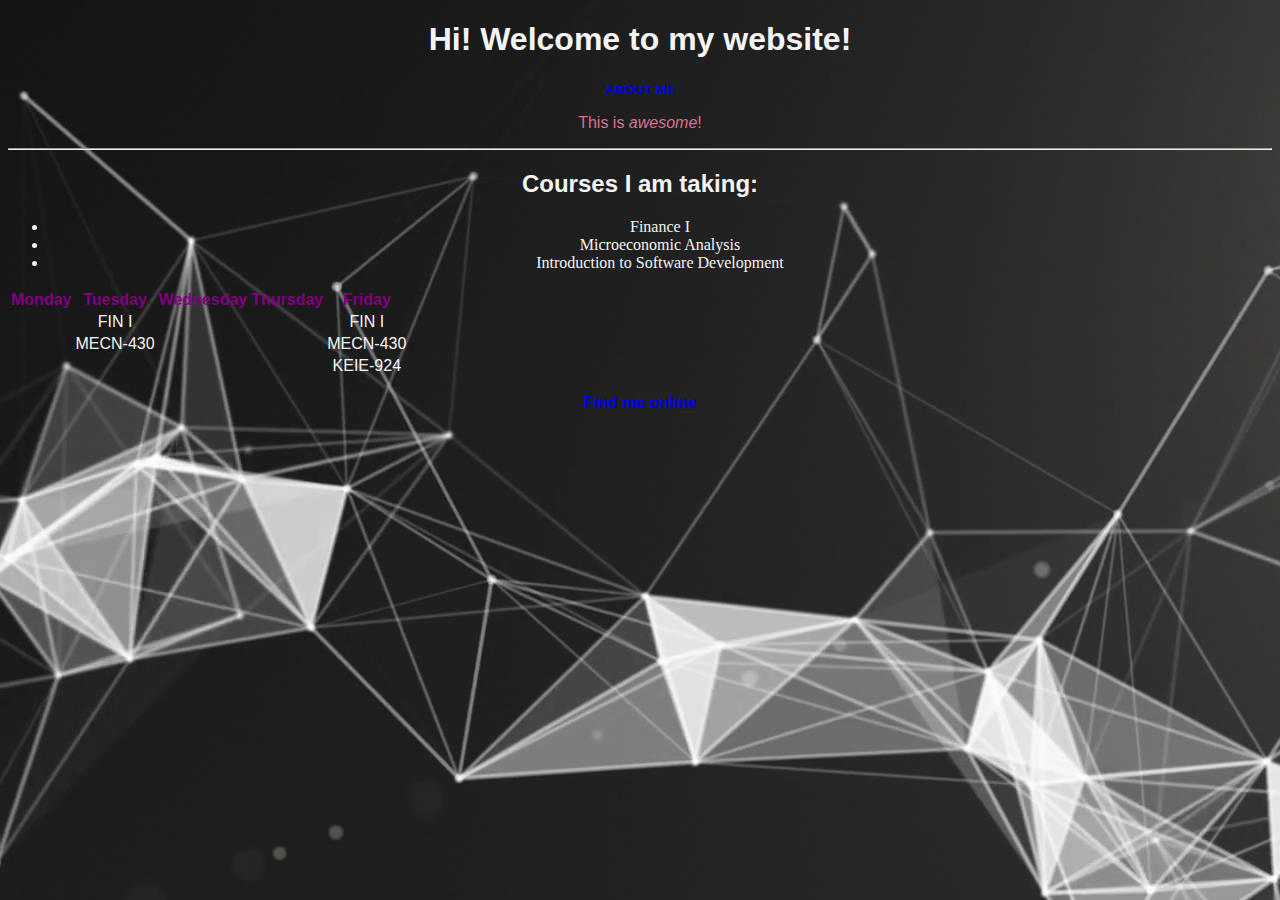
==== index.html @ 23697cc0 "Maria's website" ====
<!DOCTYPE html>
<html>
<head>
    <title>Maria's Website</title>
</head>
<body background=background2.png style="text-align:center;color:whitesmoke;font-family: 'Trebuchet MS', 'Lucida Sans Unicode', 'Lucida Grande', 'Lucida Sans', Arial, sans-serif" >

    <h1>Hi! Welcome to my website!</h1>
    <p><strong><small><a href="about.html">ABOUT ME</a></small></strong></p>

    <p style="color:palevioletred">This is <em>awesome</em>!</p>
    <p><hr></p>

    <h2>Courses I am taking:</h2>
    <ul style="font-family:'Trebuchet MS'">
        <li>Finance I</li>
        <li>Microeconomic Analysis</li>
        <li>Introduction to Software Development</li>
    </ul>

    <table style="text-align: center">
        <tr>
            <th style="color:purple">Monday</th>
            <th style="color:purple">Tuesday</th>
            <th style="color:purple">Wednesday</th>
            <th style="color:purple">Thursday</th>
            <th style="color:purple">Friday</th>
        </tr>
        <tr>
            <td> </td>
            <td>FIN I</td>
            <td> </td>
            <td> </td>
            <td>FIN I</td>
        </tr>
        <tr>
            <td> </td>
            <td>MECN-430</td>
            <td> </td>
            <td> </td>
            <td>MECN-430</td>
        </tr>
        <tr>
            <td> </td>
            <td> </td>
            <td> </td>
            <td> </td>
            <td>KEIE-924</td>
        </tr>
    </table>

    <p>
        <a href="http://www.google.com"><strong>Find me online</strong></a>
    </p>
</body>
</html>
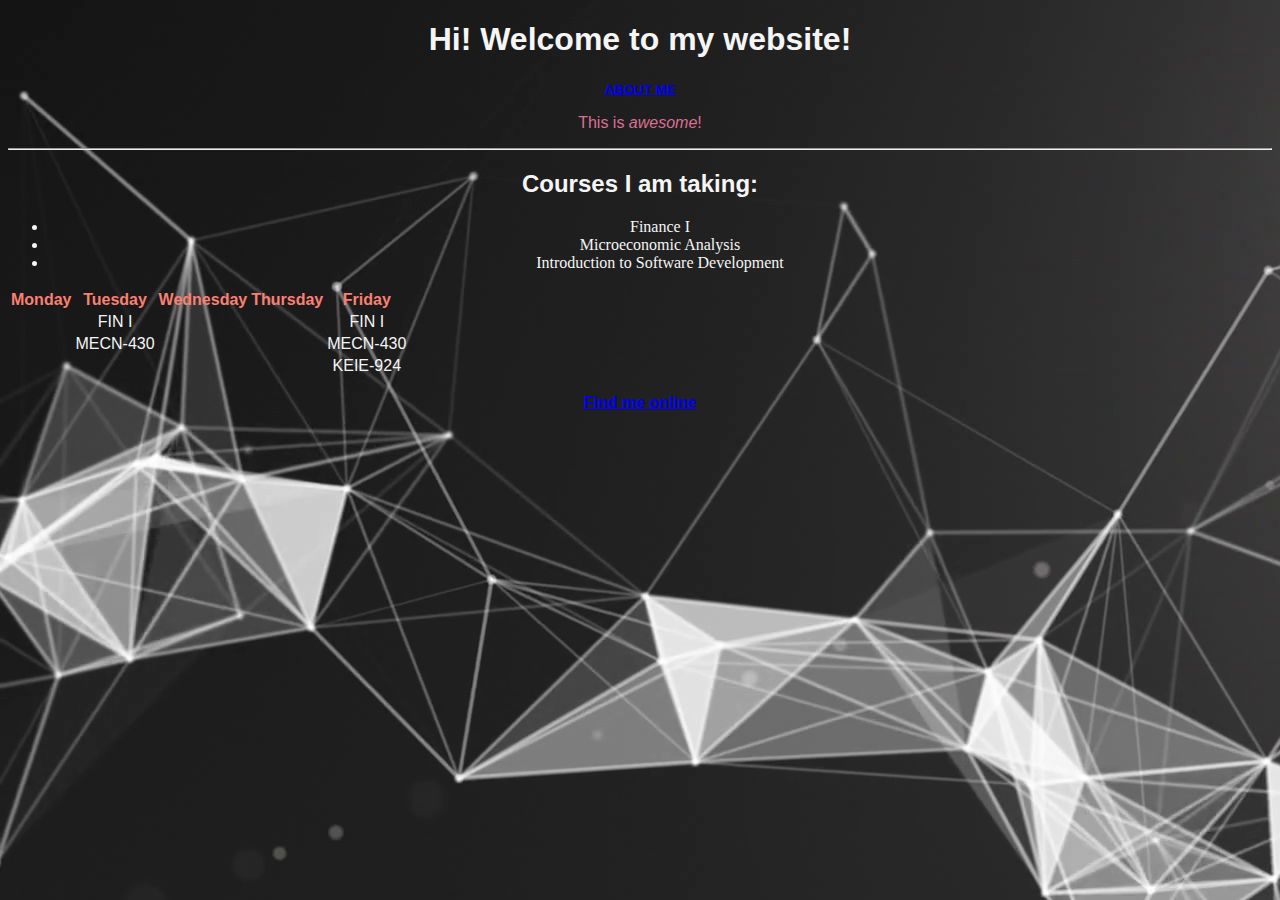
==== commit d92afdc8: "Update index.html" ====
--- a/index.html
+++ b/index.html
@@ -20,11 +20,11 @@
 
     <table style="text-align: center">
         <tr>
-            <th style="color:purple">Monday</th>
-            <th style="color:purple">Tuesday</th>
-            <th style="color:purple">Wednesday</th>
-            <th style="color:purple">Thursday</th>
-            <th style="color:purple">Friday</th>
+            <th style="color:salmon">Monday</th>
+            <th style="color:salmon">Tuesday</th>
+            <th style="color:salmon">Wednesday</th>
+            <th style="color:salmon">Thursday</th>
+            <th style="color:salmon">Friday</th>
         </tr>
         <tr>
             <td> </td>
@@ -50,7 +50,7 @@
     </table>
 
     <p>
-        <a href="http://www.google.com"><strong>Find me online</strong></a>
+        <a href="http://www.amazon.com"><strong>Find me online</strong></a>
     </p>
 </body>
 </html>
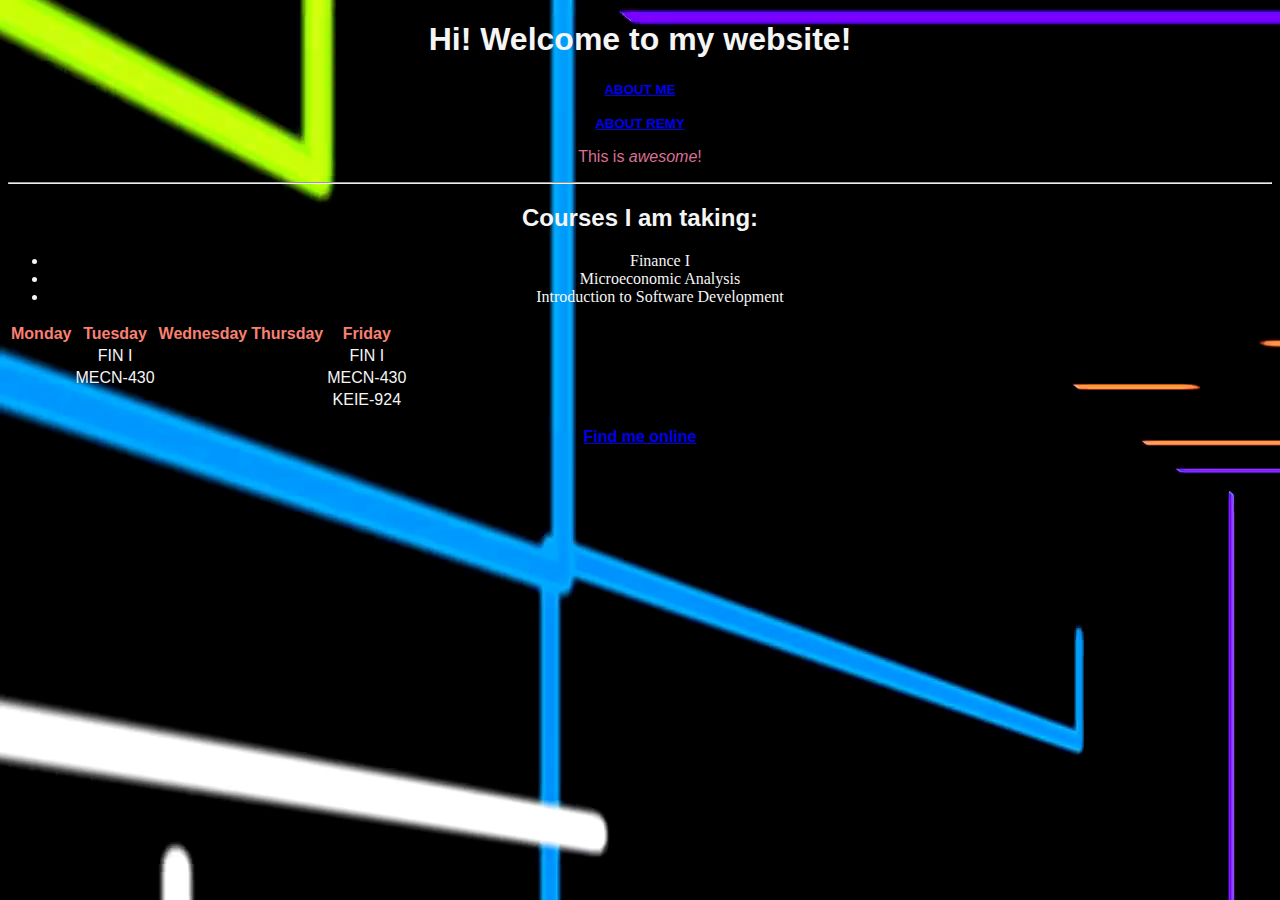
==== commit fba62814: "Update index.html" ====
--- a/index.html
+++ b/index.html
@@ -5,8 +5,9 @@
 </head>
 <body background=background2.png style="text-align:center;color:whitesmoke;font-family: 'Trebuchet MS', 'Lucida Sans Unicode', 'Lucida Grande', 'Lucida Sans', Arial, sans-serif" >
 
-    <h1>Hi! Welcome to my website!</h1>
+    <h1>Hi! Welcome to my website! </h1>
     <p><strong><small><a href="about.html">ABOUT ME</a></small></strong></p>
+    <p><strong><small><a href="https://remyfeldman.github.io/">ABOUT REMY</a></small></strong></p>
 
     <p style="color:palevioletred">This is <em>awesome</em>!</p>
     <p><hr></p>
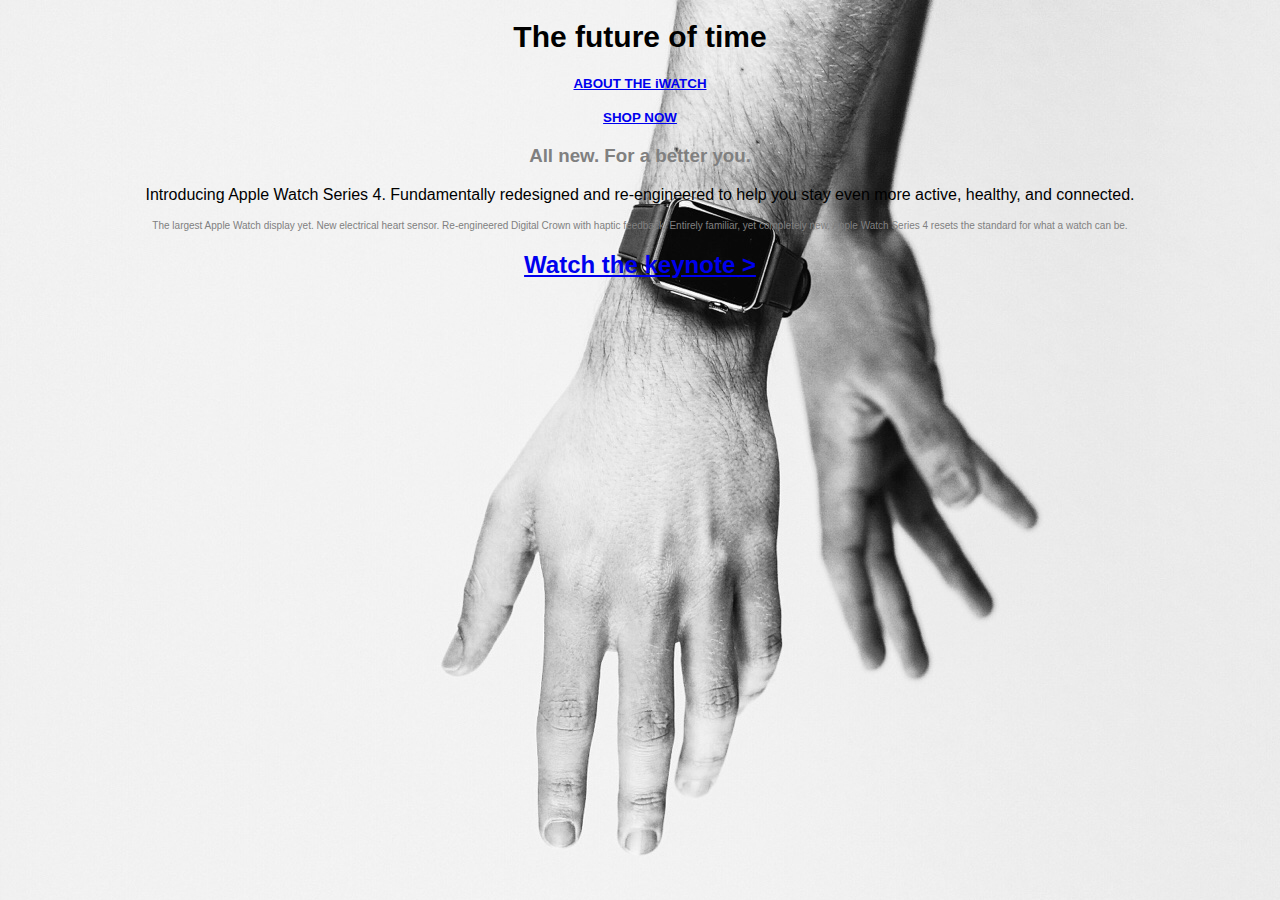
==== commit ac45726a: "new new" ====
--- a/index.html
+++ b/index.html
@@ -2,56 +2,30 @@
 <html>
 <head>
     <title>Maria's Website</title>
+    <link rel="stylesheet" href="style.css">
+
 </head>
-<body background=background2.png style="text-align:center;color:whitesmoke;font-family: 'Trebuchet MS', 'Lucida Sans Unicode', 'Lucida Grande', 'Lucida Sans', Arial, sans-serif" >
+<body>
 
-    <h1>Hi! Welcome to my website! </h1>
-    <p><strong><small><a href="about.html">ABOUT ME</a></small></strong></p>
-    <p><strong><small><a href="https://remyfeldman.github.io/">ABOUT REMY</a></small></strong></p>
+    <h1>The future of time</h1>
+    <p><strong><small><a href="about.html">ABOUT THE iWATCH</a></small></strong></p>
+    <p id="first"><strong><small><a href="https://www.apple.com/watch/">SHOP NOW</a></small></strong></p>
 
-    <p style="color:palevioletred">This is <em>awesome</em>!</p>
-    <p><hr></p>
+    <p></p>
+    <p></p>
 
-    <h2>Courses I am taking:</h2>
-    <ul style="font-family:'Trebuchet MS'">
-        <li>Finance I</li>
-        <li>Microeconomic Analysis</li>
-        <li>Introduction to Software Development</li>
-    </ul>
+    <h3 class="tacos">
+        All new. For a better you.
+    </h3>
+    <p class="tacos">
+        Introducing Apple Watch Series 4. Fundamentally redesigned and re-engineered to help you stay even more active, healthy, and connected.
+    </p>
+    <p class="tacos pizza">
+       The largest Apple Watch display yet. New electrical heart sensor. Re-engineered Digital Crown with haptic feedback. Entirely familiar, yet completely new, Apple Watch Series 4 resets the standard for what a watch can be.
+    </p> 
+    <p> </p>
+    <h2> <a href="https://www.apple.com/apple-events/september-2018/">Watch the keynote > </a></h2>
+   
 
-    <table style="text-align: center">
-        <tr>
-            <th style="color:salmon">Monday</th>
-            <th style="color:salmon">Tuesday</th>
-            <th style="color:salmon">Wednesday</th>
-            <th style="color:salmon">Thursday</th>
-            <th style="color:salmon">Friday</th>
-        </tr>
-        <tr>
-            <td> </td>
-            <td>FIN I</td>
-            <td> </td>
-            <td> </td>
-            <td>FIN I</td>
-        </tr>
-        <tr>
-            <td> </td>
-            <td>MECN-430</td>
-            <td> </td>
-            <td> </td>
-            <td>MECN-430</td>
-        </tr>
-        <tr>
-            <td> </td>
-            <td> </td>
-            <td> </td>
-            <td> </td>
-            <td>KEIE-924</td>
-        </tr>
-    </table>
-
-    <p>
-        <a href="http://www.amazon.com"><strong>Find me online</strong></a>
-    </p>
 </body>
 </html>
--- a/style.css
+++ b/style.css
@@ -0,0 +1,39 @@
+body{
+    background: url("iwatch.png");
+    text-align: center;
+    color: black;
+    font-family: 'Gill Sans', 'Gill Sans MT', Calibri, 'Trebuchet MS', sans-serif;
+}
+
+h1 {
+    color: black;
+    font-size: 30px;
+}
+
+#first {
+    color: grey;
+}
+
+#second {
+    color: black
+}
+
+#laptop {
+    width: 100px;
+}
+
+#phone {
+    width: 200px;
+}
+
+.tacos {
+    color: grey;
+}
+
+p.tacos {
+    color: black;
+}
+p.tacos.pizza {
+    color: grey;
+    font-size: 10px;
+}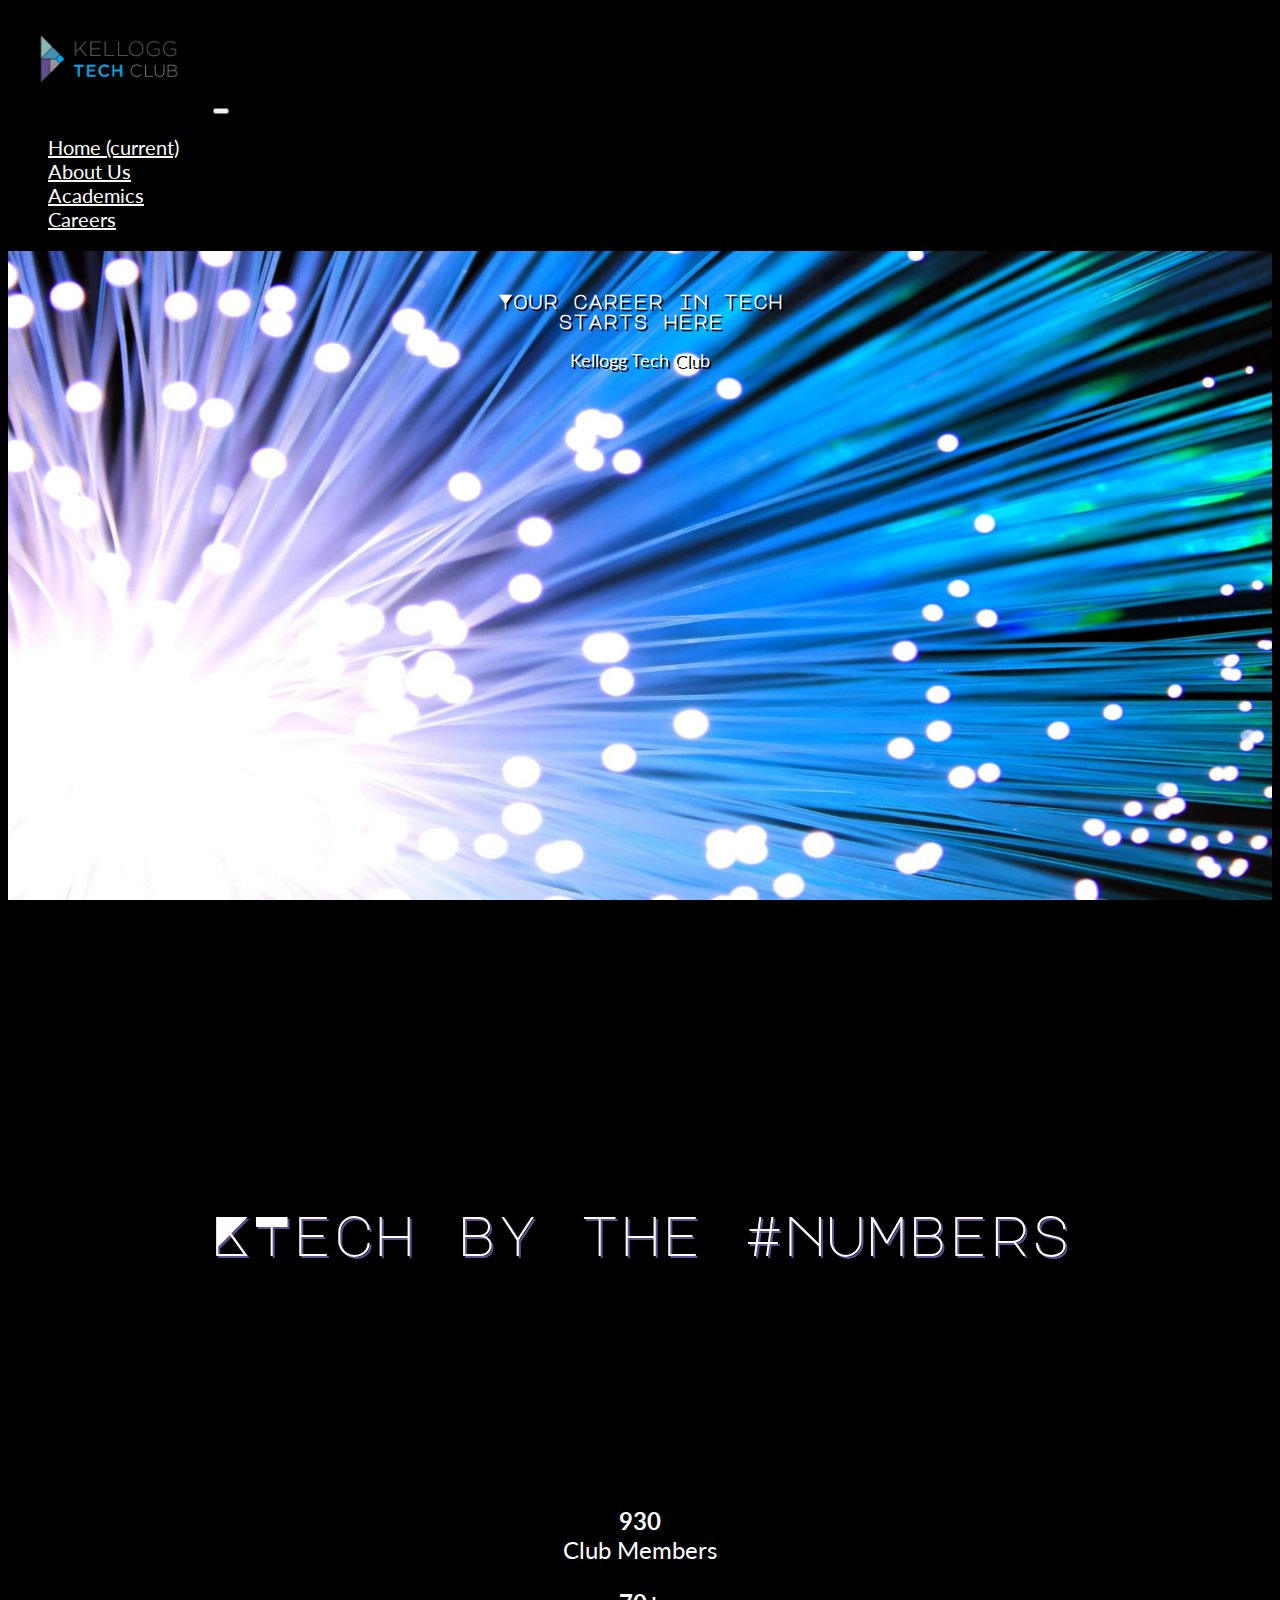
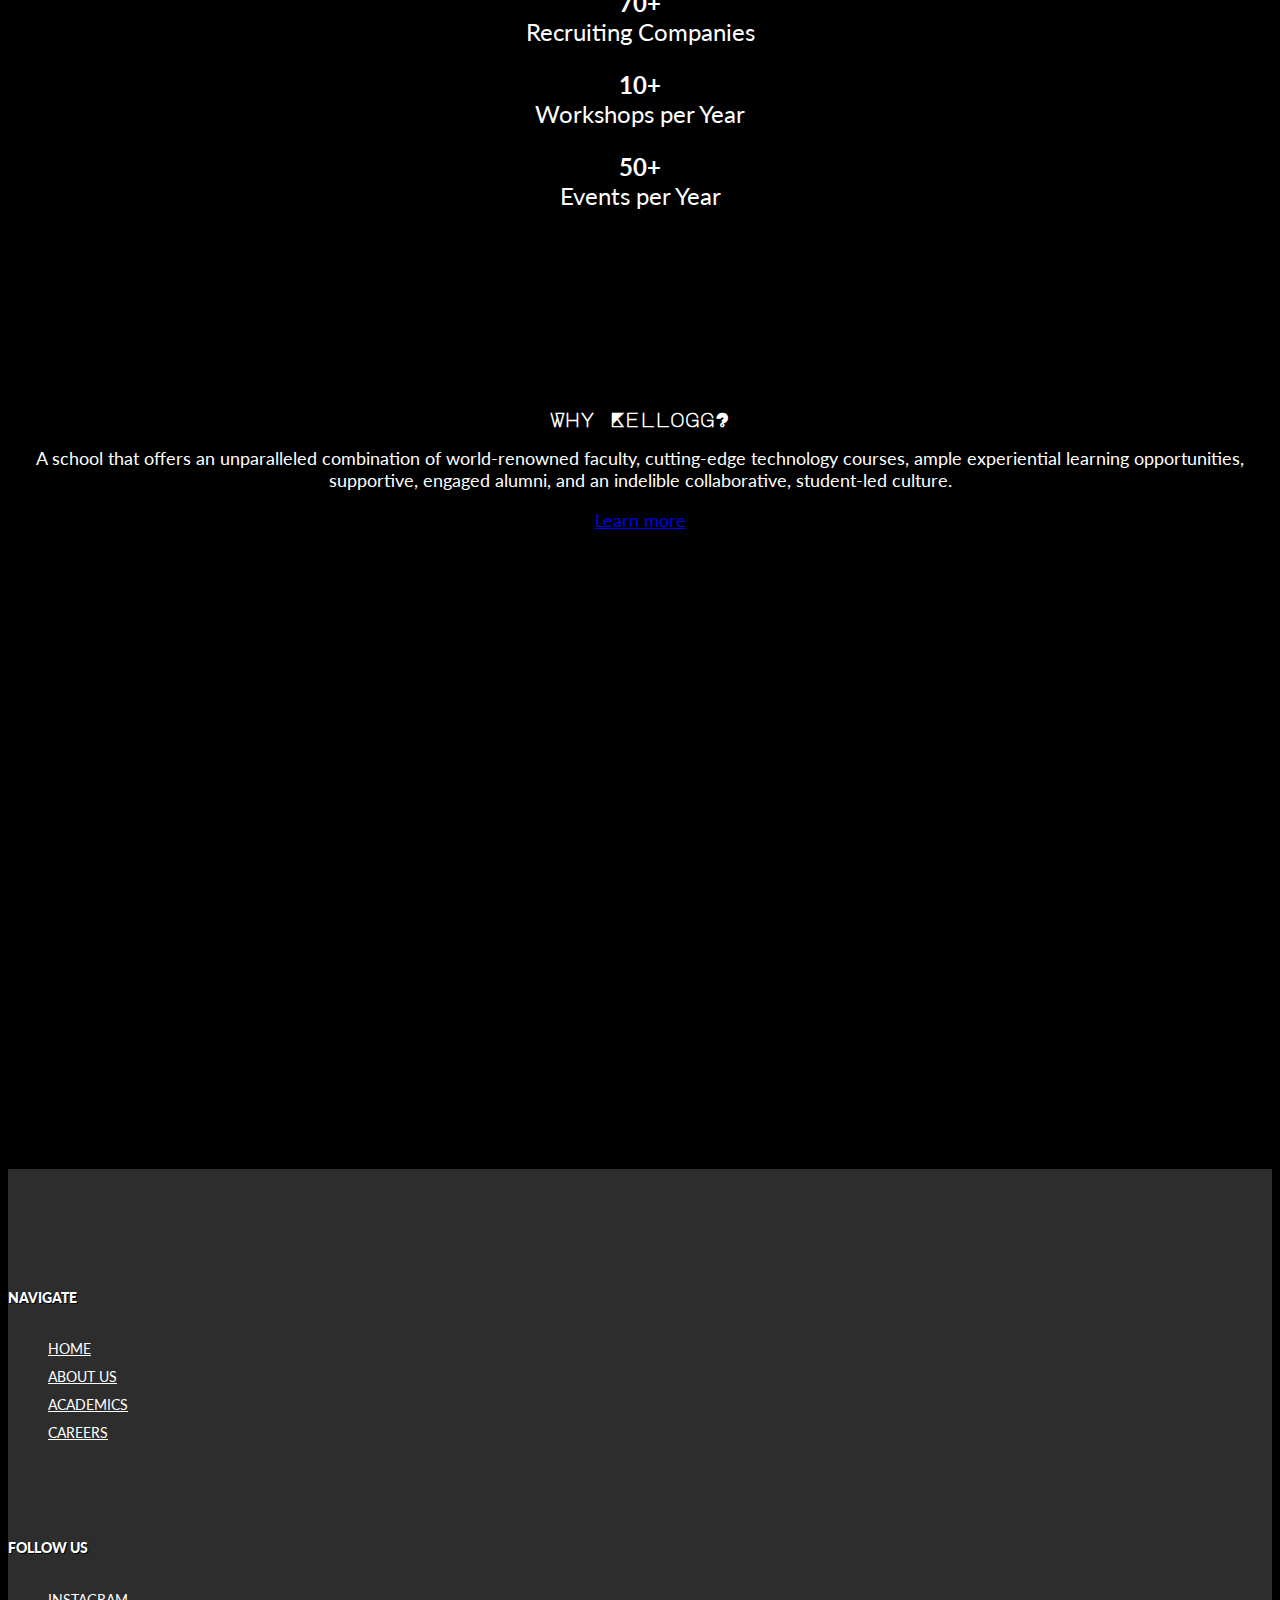
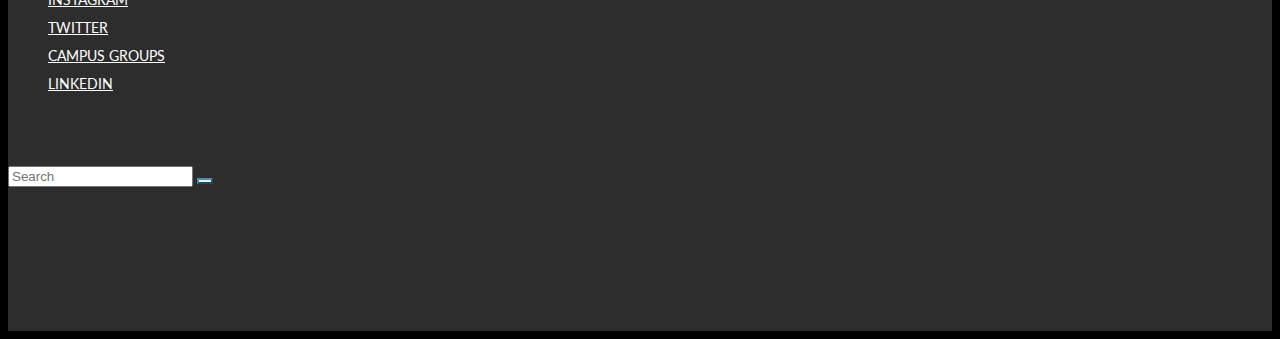
==== commit 0c90b771: "Updates" ====
--- a/index.html
+++ b/index.html
@@ -1,31 +1,149 @@
-<!DOCTYPE html>
-<html>
-<head>
-    <title>Maria's Website</title>
-    <link rel="stylesheet" href="style.css">
+<!doctype html>
+<html lang="en">
+  <head>
+    <!-- Required meta tags -->
+    <meta charset="utf-8">
+    <meta name="viewport" content="width=device-width, initial-scale=1, shrink-to-fit=no">
 
-</head>
-<body>
+    <!-- Bootstrap CSS -->
+    <link rel="stylesheet" href="https://stackpath.bootstrapcdn.com/bootstrap/4.2.1/css/bootstrap.min.css" integrity="sha384-GJzZqFGwb1QTTN6wy59ffF1BuGJpLSa9DkKMp0DgiMDm4iYMj70gZWKYbI706tWS" crossorigin="anonymous">
 
-    <h1>The future of time</h1>
-    <p><strong><small><a href="about.html">ABOUT THE iWATCH</a></small></strong></p>
-    <p id="first"><strong><small><a href="https://www.apple.com/watch/">SHOP NOW</a></small></strong></p>
+    <!-- Google Fonts CSS -->
+    <link href="https://fonts.googleapis.com/css?family=Lato:300|Major+Mono+Display|Source+Sans+Pro:300i" rel="stylesheet">
 
-    <p></p>
-    <p></p>
+    <!-- Font Awesome CSS -->
+    <link rel="stylesheet" href="https://use.fontawesome.com/releases/v5.7.0/css/all.css" integrity="sha384-lZN37f5QGtY3VHgisS14W3ExzMWZxybE1SJSEsQp9S+oqd12jhcu+A56Ebc1zFSJ" crossorigin="anonymous">
+   
+    <!-- My CSS -->
+    <link href="style.css" rel="stylesheet">
 
-    <h3 class="tacos">
-        All new. For a better you.
-    </h3>
-    <p class="tacos">
-        Introducing Apple Watch Series 4. Fundamentally redesigned and re-engineered to help you stay even more active, healthy, and connected.
-    </p>
-    <p class="tacos pizza">
-       The largest Apple Watch display yet. New electrical heart sensor. Re-engineered Digital Crown with haptic feedback. Entirely familiar, yet completely new, Apple Watch Series 4 resets the standard for what a watch can be.
-    </p> 
-    <p> </p>
-    <h2> <a href="https://www.apple.com/apple-events/september-2018/">Watch the keynote > </a></h2>
-   
+    <title>Kellogg Tech Club</title>
+  </head>
+  <body>
 
+<nav class="navbar navbar-expand-lg navbar-dark bg-dark">
+    <a class="navbar-brand" href="#"><img src="KTech_logo-MAIN.png"></a>
+        <button class="navbar-toggler" type="button" data-toggle="collapse" data-target="#navbarSupportedContent" aria-controls="navbarSupportedContent" aria-expanded="false" aria-label="Toggle navigation">
+            <span class="navbar-toggler-icon"></span>
+        </button>
+        
+    <div class="collapse navbar-collapse" id="navbarSupportedContent">
+        <ul class="navbar-nav mr-auto">
+        <li class="nav-item active">
+            <a class="nav-link" href="index.html">Home <span class="sr-only">(current)</span></a>
+        </li>
+        <li class="nav-item">
+            <a class="nav-link" href="aboutus.html">About Us</a>
+        </li>
+        <li class="nav-item">
+            <a class="nav-link" href="academics.html">Academics</a>
+        </li>
+        <li class="nav-item">
+            <a class="nav-link" href="careers.html">Careers</a>
+        </li>
+        </ul>
+    </div>
+</nav>
+
+
+<div class="jumbotron jumbotron-fluid">
+    <div class="container">
+        <h1 class="display-4"><br><br>Your career in tech <br><strong>starts here</strong></h1>
+        <p class="lead">Kellogg Tech Club</p>
+    </div>
+</div>
+
+<div class="container-fluid">
+        <div class="row">
+            <div class="col-sm-3"></div>
+            <div class="col-sm-6">
+                <h1 class="display-5">KTech by the #numbers</h1>
+            </div>
+            <div class="col-sm-3"></div>
+        </div>
+    </div>
+
+<div class="container-fluid">
+    <div class="row">
+        <div class="col-sm-2"></div>
+        <div class="col-sm-2">
+            <i class="fas fa-user-friends"></i>
+            <p><strong>930</strong> <br>Club Members</p>
+        </div>
+        <div class="col-sm-2">
+            <i class="fas fa-building"></i>
+            <p><strong>70+</strong> <br>Recruiting Companies</p>
+        </div>
+        <div class="col-sm-2">
+            <i class="fas fa-pencil-ruler"></i>
+            <p><strong>10+</strong> <br>Workshops per Year</p>
+        </div>
+        <div class="col-sm-2">
+            <i class="fas fa-calendar-alt"></i>
+            <p><strong>50+</strong> <br>Events per Year</p><br><br>
+        </div>
+        <div class="col-sm-2"></div>
+    </div>
+</div>
+
+    
+<div class="jumbotron jumbotron-fluid2">
+    <div class="container">
+        <h1 class="display-4"><br><br>Why Kellogg?</h1>
+        <p class="lead">A school that offers an unparalleled combination of world-renowned faculty, cutting-edge technology courses, ample experiential learning opportunities, supportive, engaged alumni, and an indelible collaborative, student-led culture.</p>
+        <a class="btn btn-outline-light" href="aboutus.html" role="button">Learn more</a>
+    </div>
+</div>
+
+<div class="container-fluid footer">
+    <div class="row">
+        <div class="col-sm-1"><br></div>
+        <div class="col-sm-3">
+            <h5><strong>NAVIGATE</strong></h5>
+            <ul>
+                <li>
+                    <a href="index.html">HOME</a>
+                </li>
+                <li>
+                    <a href="aboutus.html">ABOUT US</a>
+                </li>
+                <li>
+                    <a href="academics.html">ACADEMICS</a>
+                </li>
+                <li>
+                    <a href="careers.html">CAREERS</a>
+                </li>
+                </ul></div>
+        <div class="col-sm-3">
+            <h5><strong>FOLLOW US</strong></h5>
+            <ul>
+                <li>
+                    <a href="https://www.instagram.com/kelloggtechclub/">INSTAGRAM</a>
+                </li>
+                <li>
+                    <a href="https://twitter.com/kellogghtc?lang=en">TWITTER</a>
+                </li>
+                <li>
+                    <a href="https://kellogg.campusgroups.com/ktech/home/">CAMPUS GROUPS</a>
+                </li>
+                <li>
+                    <a href="https://www.linkedin.com/">LINKEDIN</a>
+                </li>
+                </ul></div>
+        <div class="col-sm-3">
+                <form class="form-inline my-2 my-lg-0">
+                        <input class="form-control mr-sm-2" type="search" placeholder="Search" aria-label="Search">
+                        <button class="btn btn-outline-success my-2 my-sm-0" type="submit"><i class="fas fa-search"></i></button>
+                        </form>
+        </div>
+        <div class="col-sm-1"><br></div>
+    </div>
+</div>
+
+<!-- Optional JavaScript -->
+<!-- jQuery first, then Popper.js, then Bootstrap JS -->
+<script src="https://code.jquery.com/jquery-3.3.1.slim.min.js" integrity="sha384-q8i/X+965DzO0rT7abK41JStQIAqVgRVzpbzo5smXKp4YfRvH+8abtTE1Pi6jizo" crossorigin="anonymous"></script>
+<script src="https://cdnjs.cloudflare.com/ajax/libs/popper.js/1.14.6/umd/popper.min.js" integrity="sha384-wHAiFfRlMFy6i5SRaxvfOCifBUQy1xHdJ/yoi7FRNXMRBu5WHdZYu1hA6ZOblgut" crossorigin="anonymous"></script>
+<script src="https://stackpath.bootstrapcdn.com/bootstrap/4.2.1/js/bootstrap.min.js" integrity="sha384-B0UglyR+jN6CkvvICOB2joaf5I4l3gm9GU6Hc1og6Ls7i6U/mkkaduKaBhlAXv9k" crossorigin="anonymous"></script>
 </body>
-</html>
+</html>--- a/style.css
+++ b/style.css
@@ -1,39 +1,226 @@
-body{
-    background: url("iwatch.png");
-    text-align: center;
+body {
+    font-family: 'Lato', sans-serif;
+    font-size: 18px;
+    background-color: black;
+    color: white;
+    text-align: justify;
+}
+
+.bg-dark {
+    background-color: black!important;
+    color: white;
+    font-size: 20px;
+}
+
+
+h1 {
+    font-family: 'Major Mono Display', monospace;
+    font-size: 20px;
+    text-shadow: 2px 2px black;
+}
+
+.nav-link {
+    color: white;
+}
+
+.btn-outline-success {
+    color: #4591b1;
+    border-color: #4591b1;
+}
+
+.btn-outline-success:hover {
+    color: #fff;
+    background-color: #4591b1;
+    border-color: #4591b1;
+}
+
+.navbar-brand img {
+    width: 200px;
+}
+
+.display-4 {
+    font-family: 'Major Mono Display', monospace;
+}
+
+.jumbotron-fluid {
+    background-image: url(jumbo1.jpg);
+    height: 800px;
+    background-repeat: no-repeat;
+    background-attachment: fixed;
+    background-position: top;
+    background-size: cover;
+    text-align: center;
+    text-shadow: 2px 2px black;
+    border-radius: 0rem;
+    margin-bottom: 0rem;
+}
+
+.jumbotron-fluid2 {
+    background-image: url(jumbo2.jpg);
+    height: 800px;
+    background-repeat: no-repeat;
+    background-attachment: fixed;
+    background-position: top;
+    background-size: cover;
+    text-align: center;
+    text-shadow: 2px 2px black;
+    border-radius: 0rem;
+    margin-bottom: 0rem;
+}
+
+.col-sm-2 {
+    text-align: center;
+    font-size: 24px;
+}
+
+.container-fluid {
+    padding-top: 5%;
+    padding-bottom: 5%;
+}
+
+.carousel-item {
+    font-family: 'Source Sans Pro', sans-serif;
+    text-align: center;
+}
+
+.carousel {
+    background-color: #8ab7b4;
+}
+
+.col-sm-6 {
+    text-align: center;
+}
+
+.display-5 {
+    font-size: 3.5rem;
+    font-weight: 300;
+    line-height: 1.2;
+    text-shadow: 2px 2px #614b93;
+}
+
+.jumbotron-fluid3 {
+    background-image: url(jumbo3.JPG);
+    height: 400px;
+    background-repeat: no-repeat;
+    background-attachment: fixed;
+    background-position: top;
+    background-size: cover;
+    text-align: center;
+    text-shadow: 2px 2px black;
+    border-radius: 0rem;
+    margin-bottom: 0rem;
+}
+
+.carousel-caption {
+    position: absolute;
+    top: 30%;
+    right: 15%;
+    bottom: 20px;
+    left: 15%;
+    z-index: 10;
+    padding-top: 20px;
+    padding-bottom: 20px;
+    color: #fff;
+    text-align: center;
+    text-shadow: 1px 2px black;
+}
+
+.footer {
+    font-size: 14px;
+    text-align: left;
+    background-color: #2d2d2d;
+    line-height: 2;
+}
+
+.footer a {
+    color: white;
+}
+
+ul {
+    display: block;
+    list-style-type: none;
+    margin-block-start: 1em;
+    margin-block-end: 1em;
+    margin-inline-start: 0px;
+    margin-inline-end: 0px;
+    padding-inline-start: 40px;
+}
+
+h5 {
+    font-family: 'Lato', sans-serif;
+    text-shadow: 1px 1px black;
+    font-size: 14px
+}
+
+.jumbotron-fluid4 {
+    background-image: url(jumbo4.JPG);
+    height: 400px;
+    background-repeat: no-repeat;
+    background-attachment: fixed;
+    background-position: top;
+    background-size: cover;
+    text-align: center;
+    text-shadow: 2px 2px black;
+    border-radius: 0rem;
+    margin-bottom: 0rem;
+}
+
+.container-light {
+    background-color: white;
     color: black;
-    font-family: 'Gill Sans', 'Gill Sans MT', Calibri, 'Trebuchet MS', sans-serif;
-}
-
-h1 {
-    color: black;
-    font-size: 30px;
-}
-
-#first {
-    color: grey;
-}
-
-#second {
-    color: black
-}
-
-#laptop {
-    width: 100px;
-}
-
-#phone {
-    width: 200px;
-}
-
-.tacos {
-    color: grey;
-}
-
-p.tacos {
-    color: black;
-}
-p.tacos.pizza {
-    color: grey;
-    font-size: 10px;
+    font-size: 14px;
+}
+
+.col-sm-3 {
+    padding-bottom: 50px;
+}
+
+.img-thumbnail {
+    padding: .25rem;
+    background-color: white;
+    border: 0px solid white;
+    border-radius: 0rem;
+}
+
+.jumbotron-fluid5 {
+    background-image: url(jumbo5.JPG);
+    height: 400px;
+    background-repeat: no-repeat;
+    background-attachment: fixed;
+    background-position: center;
+    background-size: cover;
+    text-align: center;
+    text-shadow: 2px 2px black;
+    border-radius: 0rem;
+    margin-bottom: 0rem;
+}
+
+.col-sm-8 a {
+    color: #614b93;
+    font-weight: bold;
+}
+
+.btn-outline-light:hover {
+    color: #212529;
+    background-color: #f8f9fa;
+    text-shadow: 0px 0px #f8f9fa;
+    border-color: #f8f9fa;
+}
+
+.container-light h3 {
+    font-family: 'Major Mono Display', monospace;
+    font-weight: bold;
+    color: #614b93;
+    border-bottom: 1px solid #614b93;
+    margin: 10px 0;
+    padding-bottom: 8px;
+    font-size: 26px;
+}
+
+h4 {
+    font-weight: bold;
+    font-size: 20px;
+    border-bottom: 1px solid #212529;
+    margin: 10px 0;
+}
 }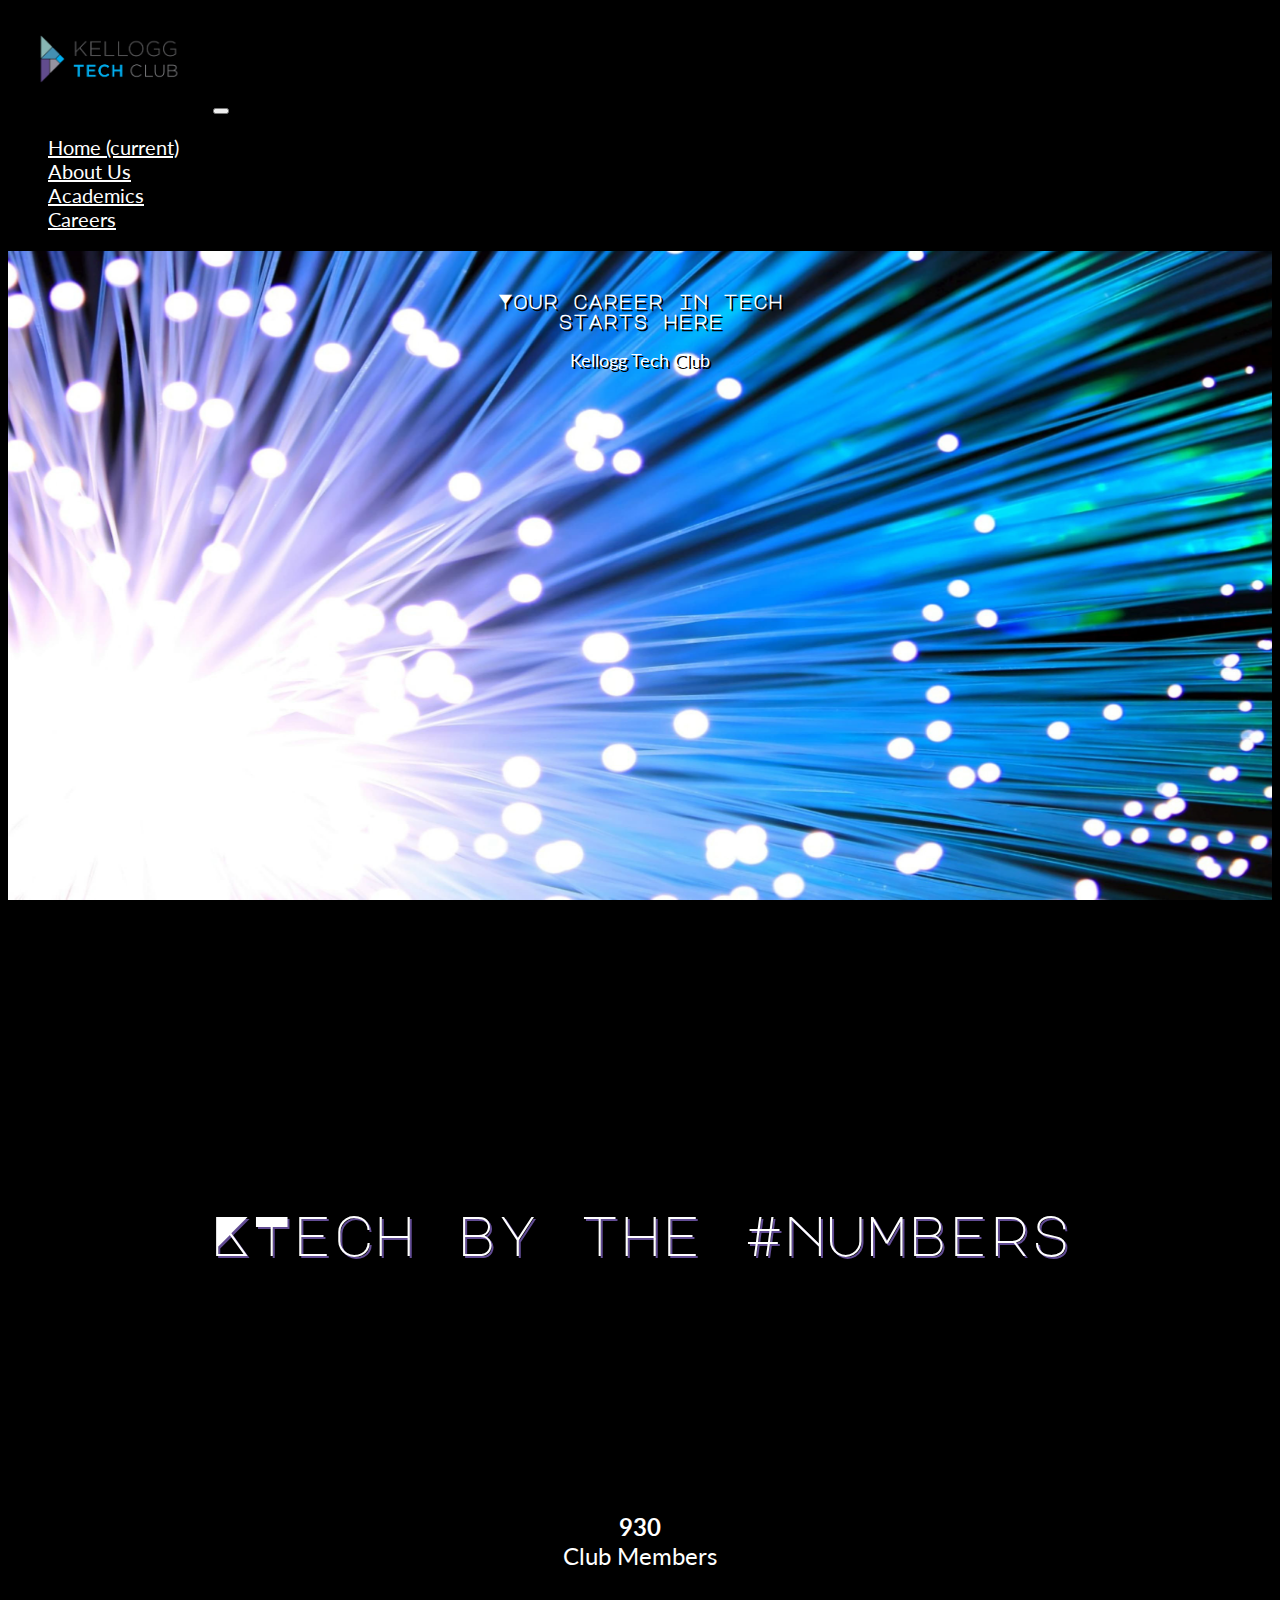
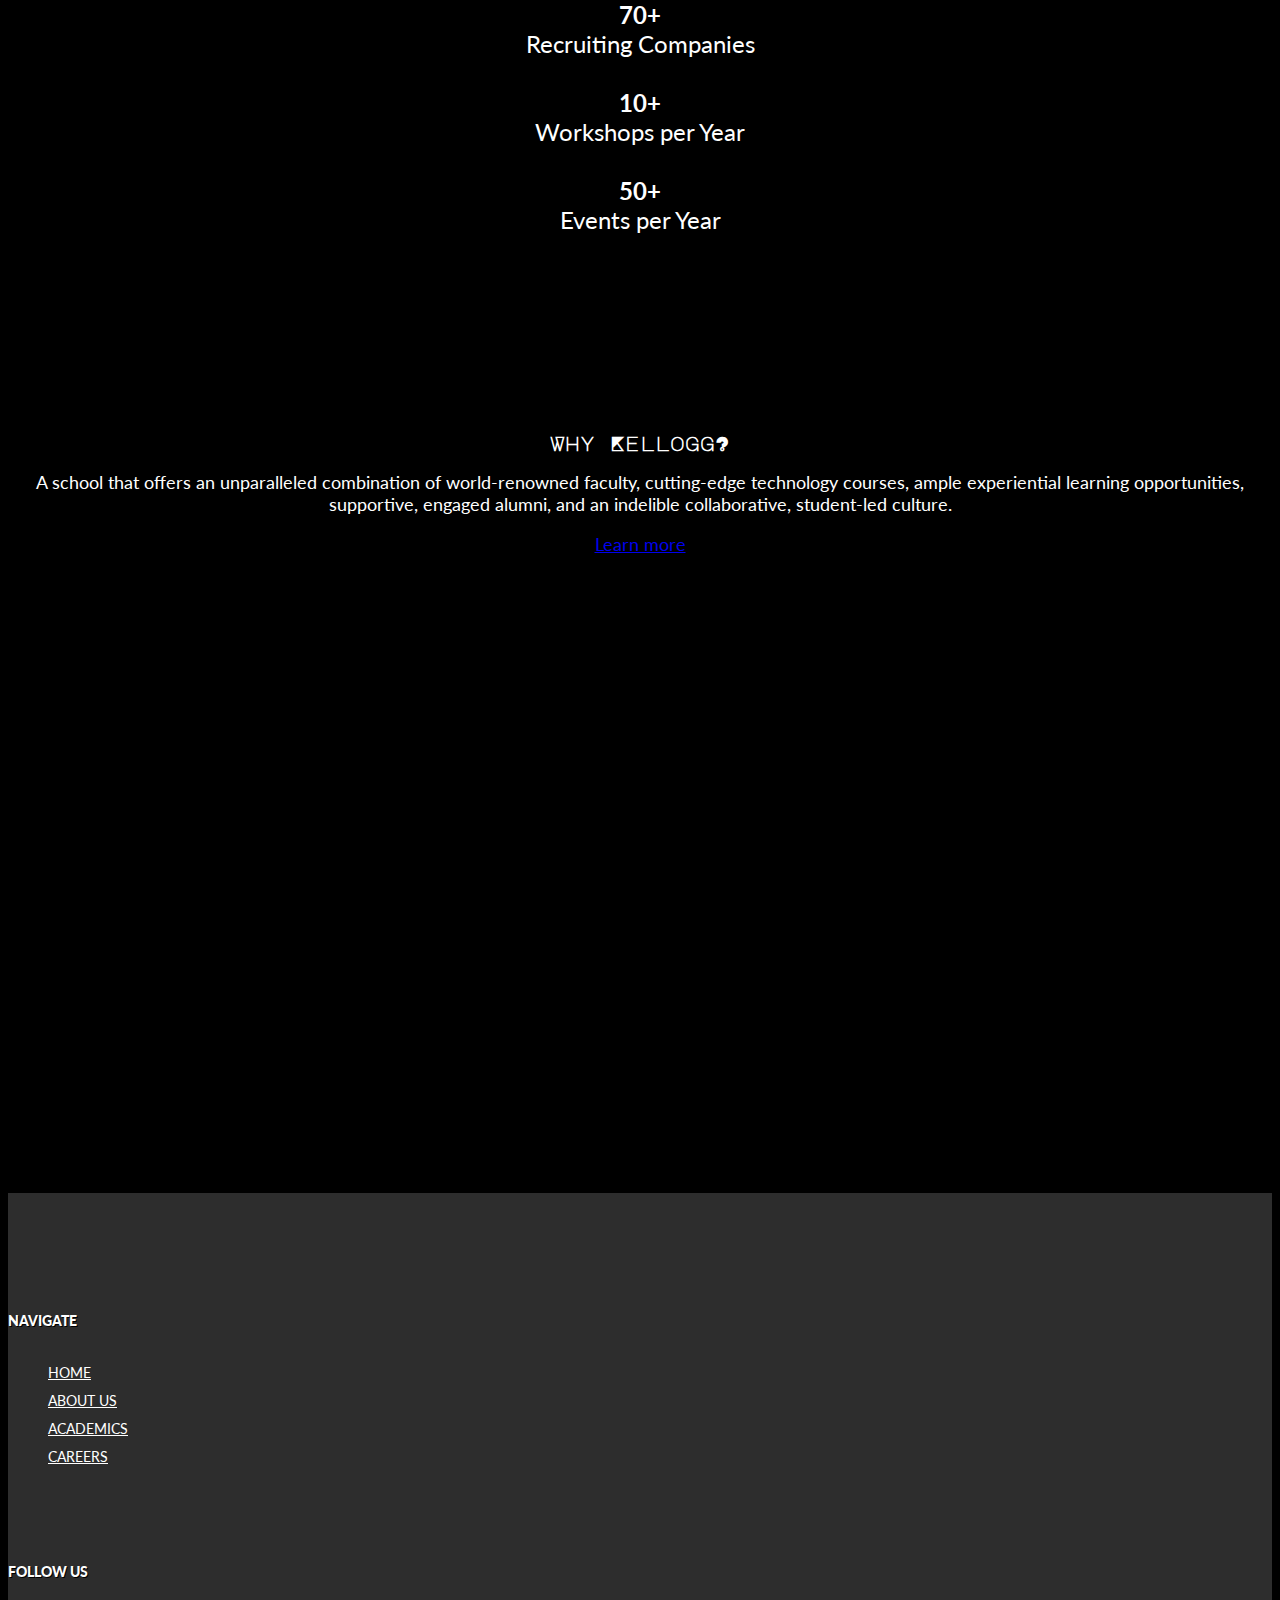
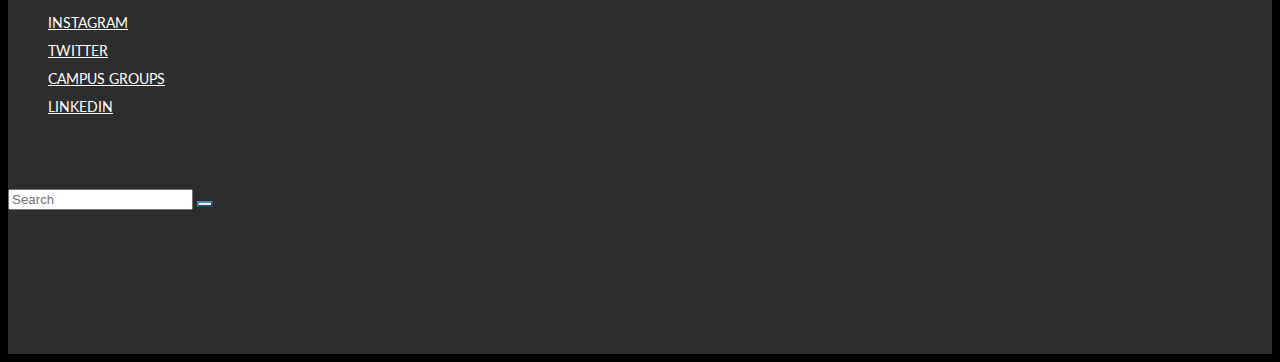
==== commit 9dc4326e: "update" ====
--- a/index.html
+++ b/index.html
@@ -67,19 +67,19 @@
     <div class="row">
         <div class="col-sm-2"></div>
         <div class="col-sm-2">
-            <i class="fas fa-user-friends"></i>
+            <h2><i class="fas fa-user-friends"></i></h2>
             <p><strong>930</strong> <br>Club Members</p>
         </div>
         <div class="col-sm-2">
-            <i class="fas fa-building"></i>
+            <h2><i class="fas fa-building"></i></h2>
             <p><strong>70+</strong> <br>Recruiting Companies</p>
         </div>
         <div class="col-sm-2">
-            <i class="fas fa-pencil-ruler"></i>
+            <h2><i class="fas fa-pencil-ruler"></i></h2>
             <p><strong>10+</strong> <br>Workshops per Year</p>
         </div>
         <div class="col-sm-2">
-            <i class="fas fa-calendar-alt"></i>
+            <h2><i class="fas fa-calendar-alt"></i></h2>
             <p><strong>50+</strong> <br>Events per Year</p><br><br>
         </div>
         <div class="col-sm-2"></div>
--- a/style.css
+++ b/style.css
@@ -34,7 +34,7 @@
     border-color: #4591b1;
 }
 
-.navbar-brand img {
+a.navbar-brand img {
     width: 200px;
 }
 
@@ -56,7 +56,7 @@
 }
 
 .jumbotron-fluid2 {
-    background-image: url(jumbo2.jpg);
+    background-image: url(tech1.JPG);
     height: 800px;
     background-repeat: no-repeat;
     background-attachment: fixed;
@@ -223,4 +223,3 @@
     border-bottom: 1px solid #212529;
     margin: 10px 0;
 }
-}